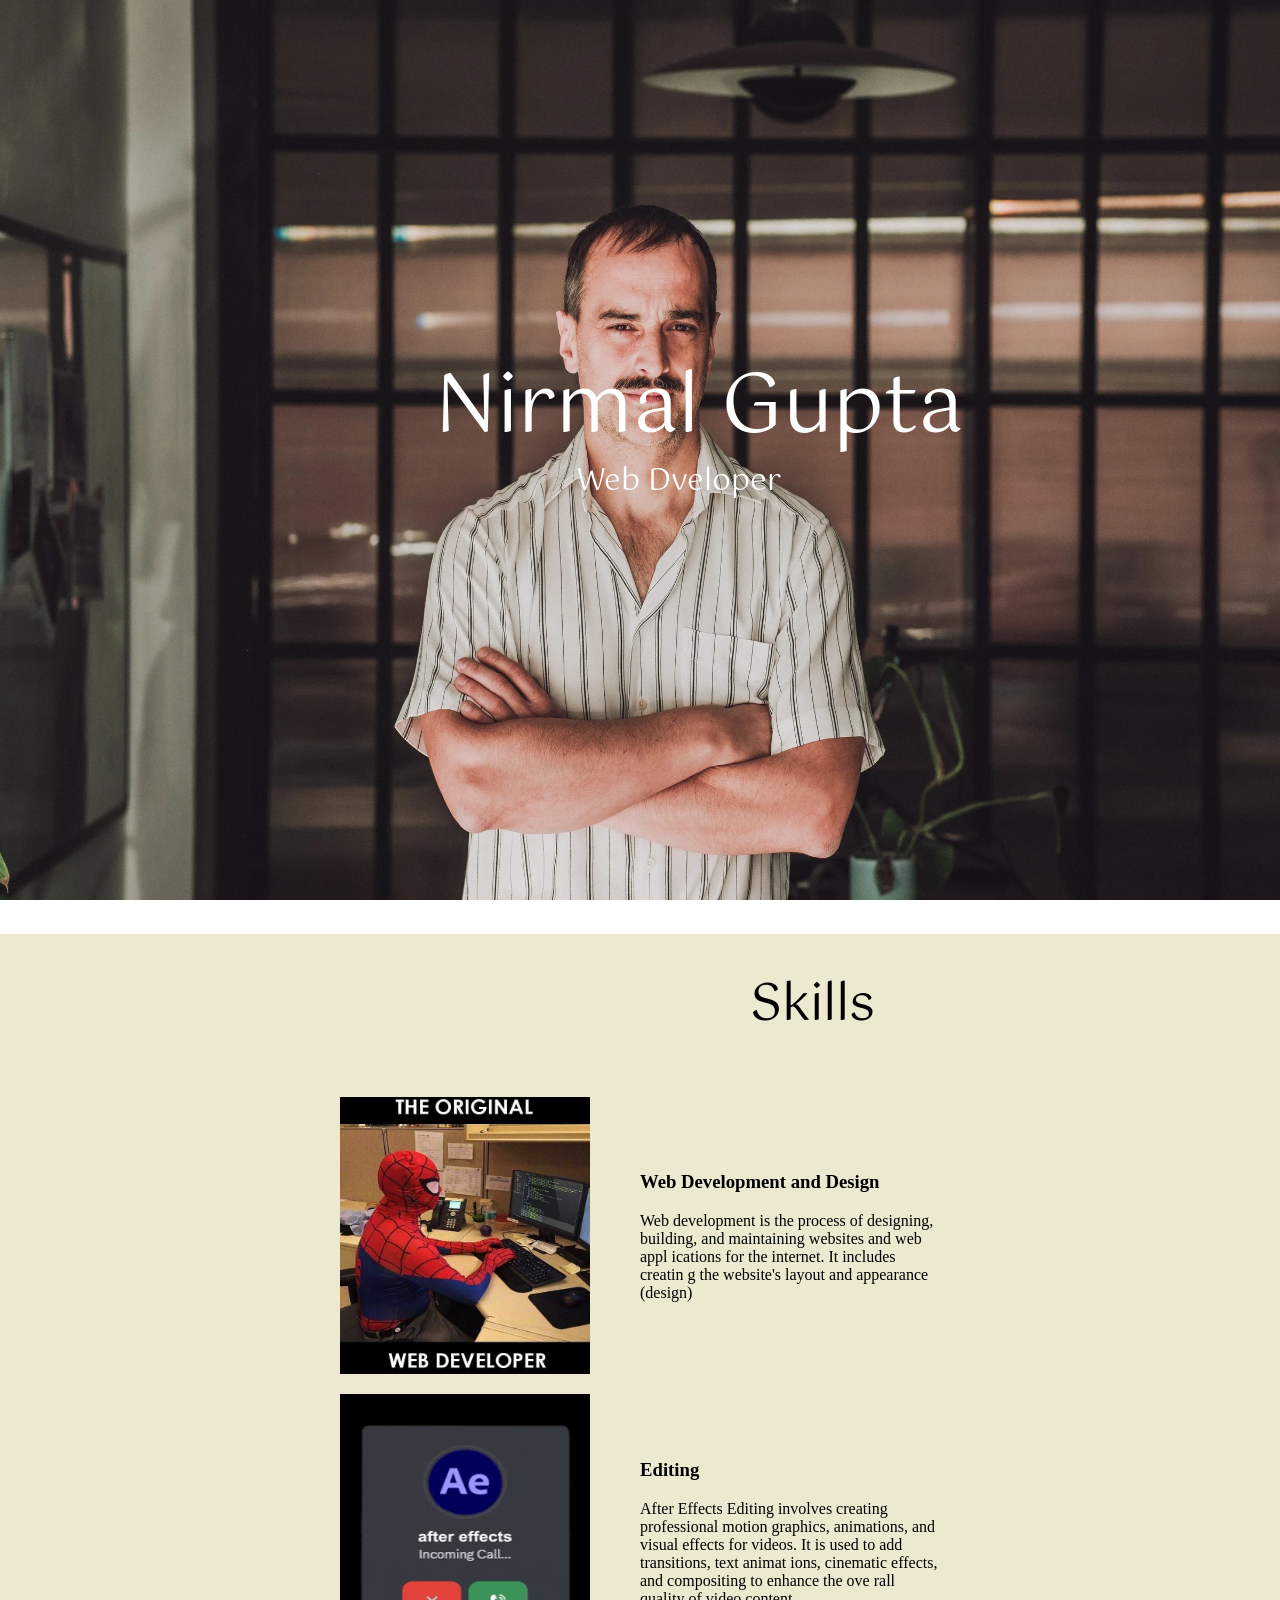
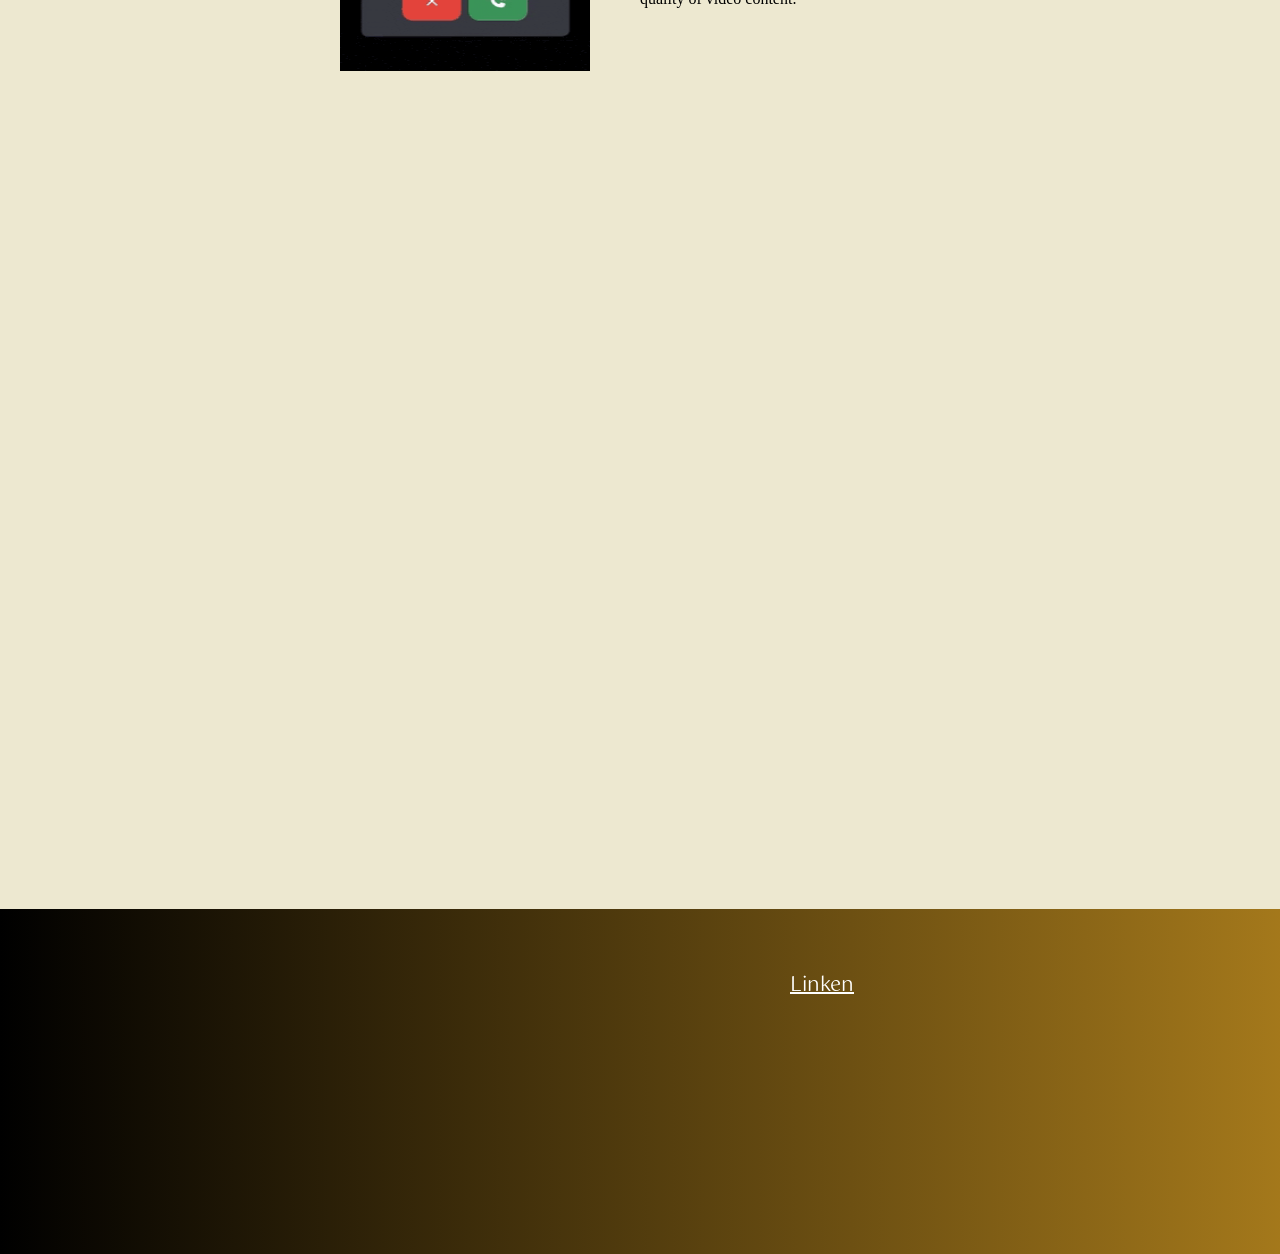
==== web.html @ 3607e6e0 "Add files via upload" ====
<!DOCTYPE html>
<html lang="en">
<head>
    <meta charset="UTF-8">
    <meta name="viewport" content="width=device-width, initial-scale=1.0">
    <link rel="stylesheet" href="./web.css">
    <link rel="preconnect" href="https://fonts.googleapis.com">
<link rel="preconnect" href="https://fonts.gstatic.com" crossorigin>
<link href="https://fonts.googleapis.com/css2?family=Gotu&display=swap" rel="stylesheet">
    <title>Document</title>
</head>
<body>
    <div class="intro">
     <h1 style="color:white; padding:0px; margin:0px; ">Nirmal Gupta</h1> 
     <h2>Web Dveloper</h2>
     <img src="./assets/PortfolioMan.webp" style= "width: 100vw; height:100vh; padding:0px; margin:0px;" />
    

    </div>
    <div class="skills" style="background:#EDE8D0; width:100vw; height:100vh" >
        <h1>Skills</h1>
        <hr />
        <div class="skills-container">
        <div class="gif-content">
            <img src="./assets/webdevimg.jpg" style="width:250px; height:277px;"/>
            <div><h3>Web Development and Design</h3>
            <p style="width:300px;">Web development is the process of designing, building, and 
                maintaining websites and web appl
                ications for the internet. It includes creatin
                g the website's layout and appearance (design)</p>
                </div>
        </div>
        <div class="img-content">
            <img src="./assets/aeimg.gif" style="width:250px; height:277px;"/>
            <div ><h3>Editing</h3>
            <p style="width:300px;">After Effects Editing involves creating professional motion graphics, animations, and visual effects for videos. It is used to add transitions, text animat
                ions, cinematic effects, and compositing to enhance the ove
                rall quality of video content.</p>
                </div>
        </div>
        </div>
        
    </div>

<div class="ThirdPage">
  <div class="Linkedin">
    <a href="https://www.linkedin.com/in/nirmal-gupta-4a52663b3/">Linken</a>
  </div>
</div>

</body>
</html>
---- web.css ----
body{
    padding: 0;
    margin: 0;
}

.intro{
    position: relative;
    width: 100vw;
    height: 100vh;
}

.intro > h1{
    position: absolute;
    top: 38%;
    left: 34%;
    color: white;
    font-family: "Gotu", sans-serif;
    font-size: 80px;
    font-weight: 400;
}

.intro > h2{
    position: absolute;
    top: 48%;
    left: 45%;
    color: white;
    font-family: "Gotu", sans-serif;
    font-size: 30px;
    font-weight: 400;
    
}
.skills{padding:0px; margin:0px; 
        
        h1{font-family: "Gotu", sans-serif; 
        font-weight:100; margin-left:750px; padding-top:30px; padding-bottom:0px; margin-bottom:0px;   font-size:50px;}
         
        hr{margin:0px; padding:0px;}

        }
.skills .gif-content{display:flex; 
    gap:50px;justify-content:center; 
    align-items:center;}

.skills .img-content{display:flex; 
    gap:50px;justify-content:center; 
    align-items:center;
}

.skills-container{display:flex; flex-direction:column; 
    gap:20px; margin-top:50px;  justify-content:center; 
    align-items:center;
    }

hr{margin:0px;padding:0px;border: none;
    height: 0;} 
.ThirdPage {
  position:relative;
  background: #EDE8D0;
  width: 100vw;
  height: 100vh;
}

.Linkedin {
  position:absolute;
  background: linear-gradient(to right, #000000, #a97c1c);
  padding: 60px 20px;
  color: #f5ede0;
  width: 100vw;
  height: 25vh;
  margin-top:75vh;
 
}
.Linkedin > a {color:white; font-family: "Gotu", sans-serif; margin-left:770px;  font-size:20px; }
hr{margin:0px; padding:0px;}

.btn-success {
     background: black !important; border:#000000 !important;
       color:white !important; 
       font-family: "Gotu", sans-serif !important;
       border-radius: 50px !important;
       padding: 12px 10px !important;
       width:15vw;

       
   }
.ThirdContent{display:flex; flex-direction:column; 
    margin:0px; gap:150px;
    justify-content:center; 
    align-items:center;
    h1{font-family: "Gotu", sans-serif; font-weight:1000; padding:0px; margin:0px; }
    h3{font-family: "Gotu", sans-serif; font-weight:1000; padding:0px; margin:0px; }

}
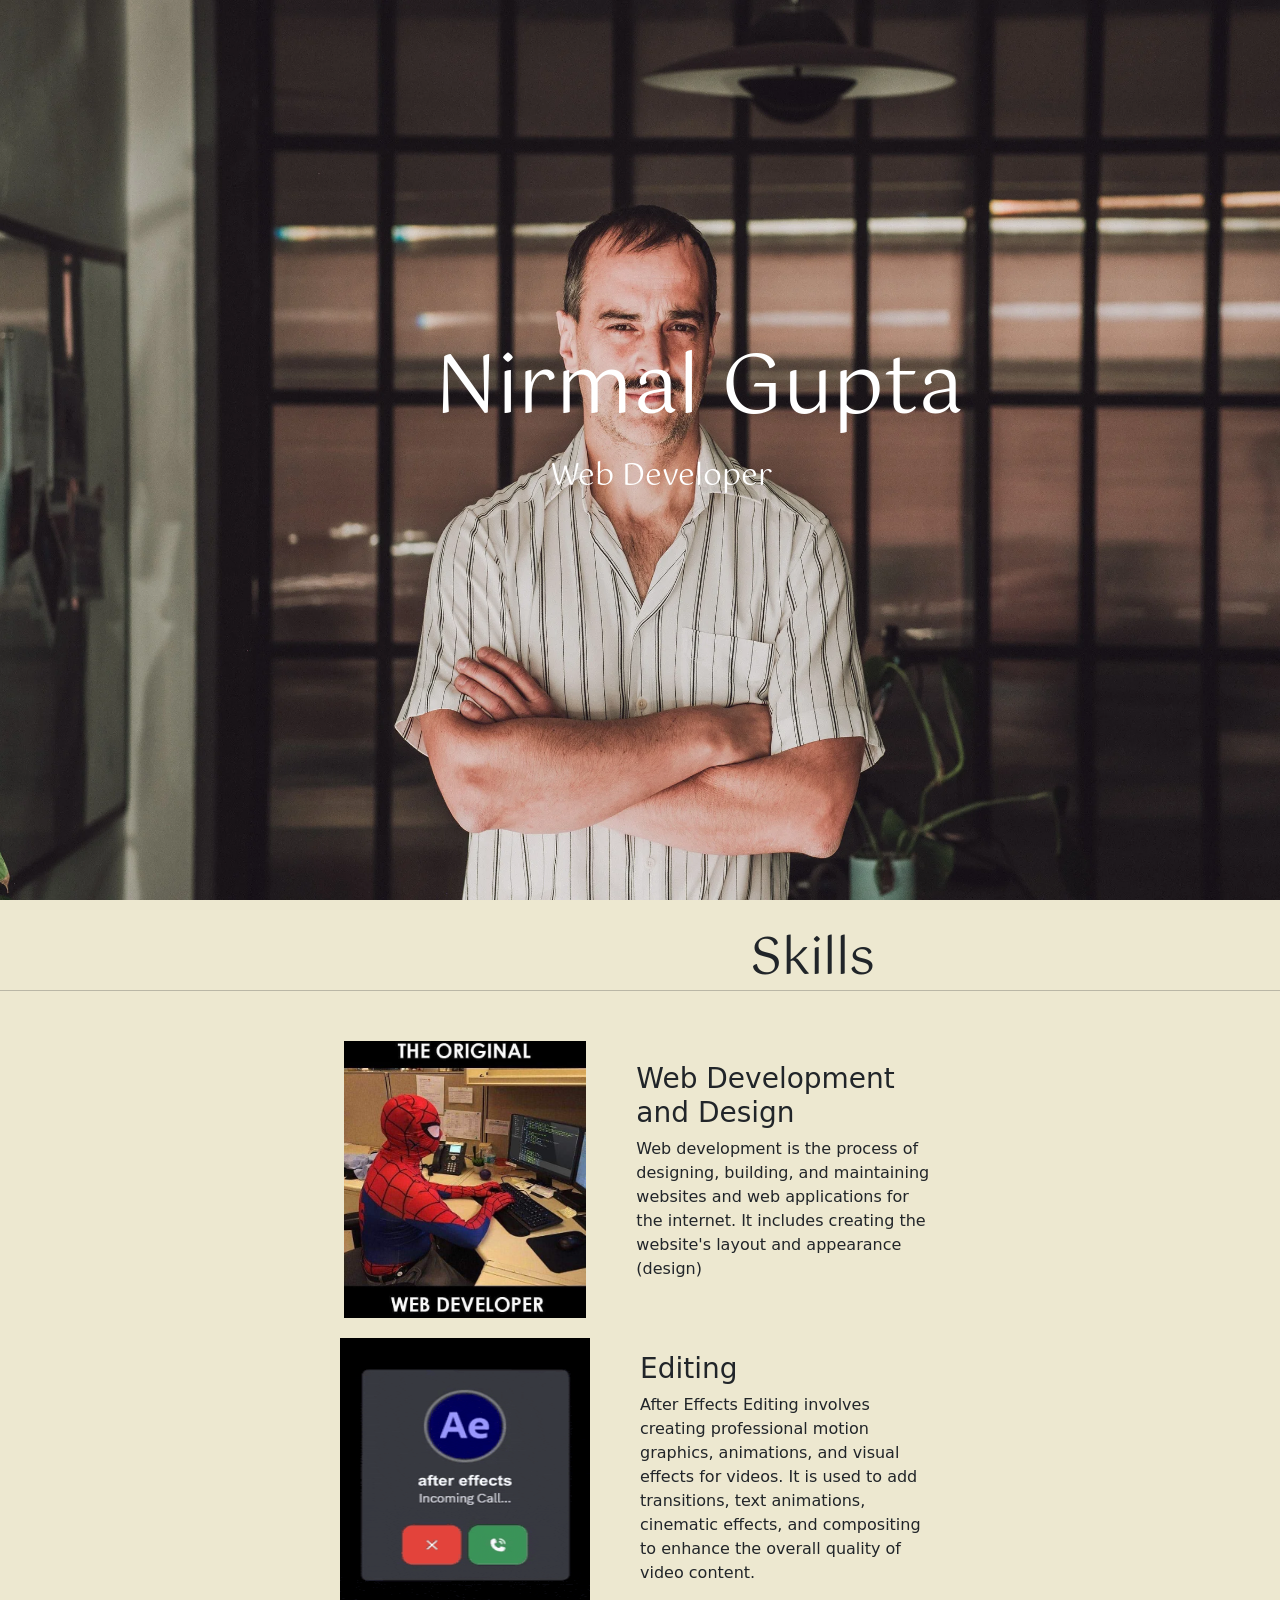
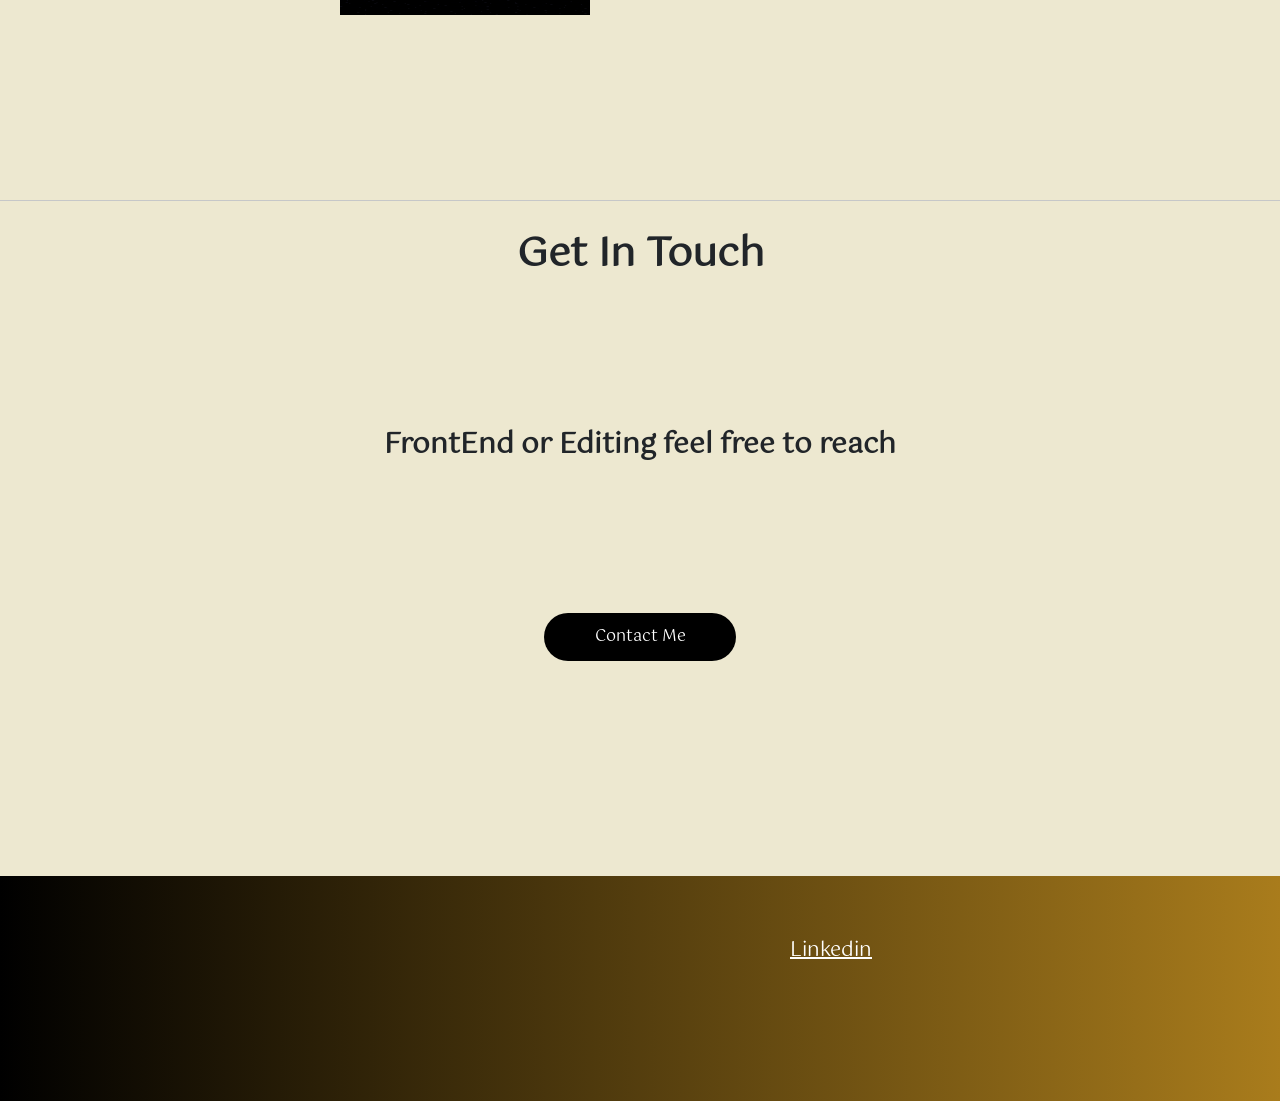
==== commit d3fe8d5f: "Add files via upload" ====
--- a/web.html
+++ b/web.html
@@ -7,12 +7,13 @@
     <link rel="preconnect" href="https://fonts.googleapis.com">
 <link rel="preconnect" href="https://fonts.gstatic.com" crossorigin>
 <link href="https://fonts.googleapis.com/css2?family=Gotu&display=swap" rel="stylesheet">
+<link href="https://cdn.jsdelivr.net/npm/bootstrap@5.3.8/dist/css/bootstrap.min.css" rel="stylesheet" integrity="sha384-sRIl4kxILFvY47J16cr9ZwB07vP4J8+LH7qKQnuqkuIAvNWLzeN8tE5YBujZqJLB" crossorigin="anonymous">
     <title>Document</title>
 </head>
 <body>
     <div class="intro">
      <h1 style="color:white; padding:0px; margin:0px; ">Nirmal Gupta</h1> 
-     <h2>Web Dveloper</h2>
+     <h2>Web Developer</h2>
      <img src="./assets/PortfolioMan.webp" style= "width: 100vw; height:100vh; padding:0px; margin:0px;" />
     
 
@@ -21,30 +22,34 @@
         <h1>Skills</h1>
         <hr />
         <div class="skills-container">
-        <div class="gif-content">
-            <img src="./assets/webdevimg.jpg" style="width:250px; height:277px;"/>
+        <div class="gif-content" style="width:500px;">
+            <img src="./assets/webdevimg.jpg" style="width:258px; height:277px;"/>
             <div><h3>Web Development and Design</h3>
             <p style="width:300px;">Web development is the process of designing, building, and 
-                maintaining websites and web appl
-                ications for the internet. It includes creatin
-                g the website's layout and appearance (design)</p>
+                maintaining websites and web applications for the internet. It includes creating the website's layout and appearance (design)</p>
                 </div>
         </div>
         <div class="img-content">
             <img src="./assets/aeimg.gif" style="width:250px; height:277px;"/>
             <div ><h3>Editing</h3>
-            <p style="width:300px;">After Effects Editing involves creating professional motion graphics, animations, and visual effects for videos. It is used to add transitions, text animat
-                ions, cinematic effects, and compositing to enhance the ove
-                rall quality of video content.</p>
+            <p style="width:300px;">After Effects Editing involves creating professional motion graphics, animations, and visual effects for videos. It is used to add transitions, text animations, cinematic effects, and compositing to enhance the overall quality of video content.</p>
                 </div>
         </div>
         </div>
         
     </div>
 
+<hr style="margin:0px; padding:0px;  background-color:#000000;" />
+
 <div class="ThirdPage">
   <div class="Linkedin">
-    <a href="https://www.linkedin.com/in/nirmal-gupta-4a52663b3/">Linken</a>
+    <a href="https://www.linkedin.com/in/nirmal-gupta-4a52663b3/">Linkedin </a>
+  </div>
+  <div class="ThirdContent"> 
+    <h1 style="margin-top:30px;">Get In Touch</h1>
+    <h3>FrontEnd or Editing feel free to reach</h3>
+    <button type="button" class="btn btn-success">Contact Me</button>
+
   </div>
 </div>
 
--- a/web.css
+++ b/web.css
@@ -21,8 +21,8 @@
 
 .intro > h2{
     position: absolute;
-    top: 48%;
-    left: 45%;
+    top: 51%;
+    left: 43%;
     color: white;
     font-family: "Gotu", sans-serif;
     font-size: 30px;
